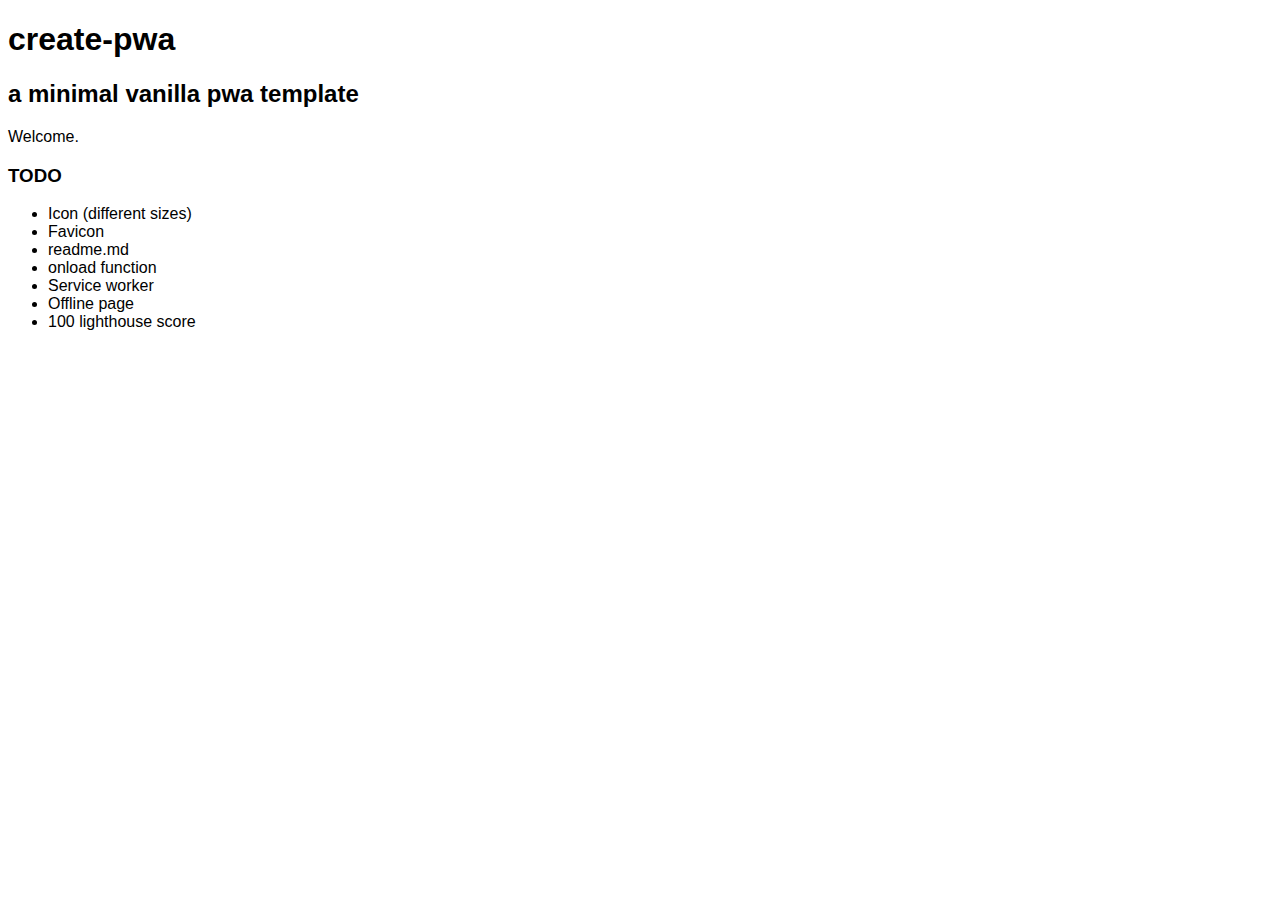
==== index.html @ f07a90e9 "first" ====
<!doctype html>
<html lang="en">
	<head>
		<title>create-pwa - a minimal vanilla pwa template</title>
		<link rel="stylesheet" type="text/css" href="css/app.css">
		<script type="text/javascript" src="js/app.js"></script>

		<!-- PWA /-->
		<meta name="theme-color" content="#ffffff">
		<meta name="viewport" content="width=device-width, initial-scale=1, user-scalable=no">
		<link rel="manifest" href="manifest.json">

		<!-- iOS /-->
		<meta name="apple-mobile-web-app-title" content="create-pwa">
		<meta name="apple-mobile-web-app-capable" content="yes">
		<meta name="apple-mobile-web-app-status-bar-style" content="default">
		<link rel="apple-touch-icon" href="img/touch-icon.png">

		<!-- Common decency /-->
		<meta charset="utf-8">
		<link rel="shortcut icon" href="favicon.ico">

		<!-- SEO /-->
		<meta name="description" content="create-pwa is a minimal pwa template written in vanilla js.">
	</head>
	<body>
		<h1>create-pwa</h1>
		<h2>a minimal vanilla pwa template</h2>
		<p>Welcome.</p>
		<h3>TODO</h3>
		<ul>
			<li>Icon (different sizes)</li>
			<li>Favicon</li>
			<li>readme.md</li>
			<li>onload function</li>
			<li>Service worker</li>
			<li>Offline page</li>
			<li>100 lighthouse score</li>
		</ul>
	</body>
</html>
---- css/app.css ----
html, body {
	font-family: Helvetica;
}
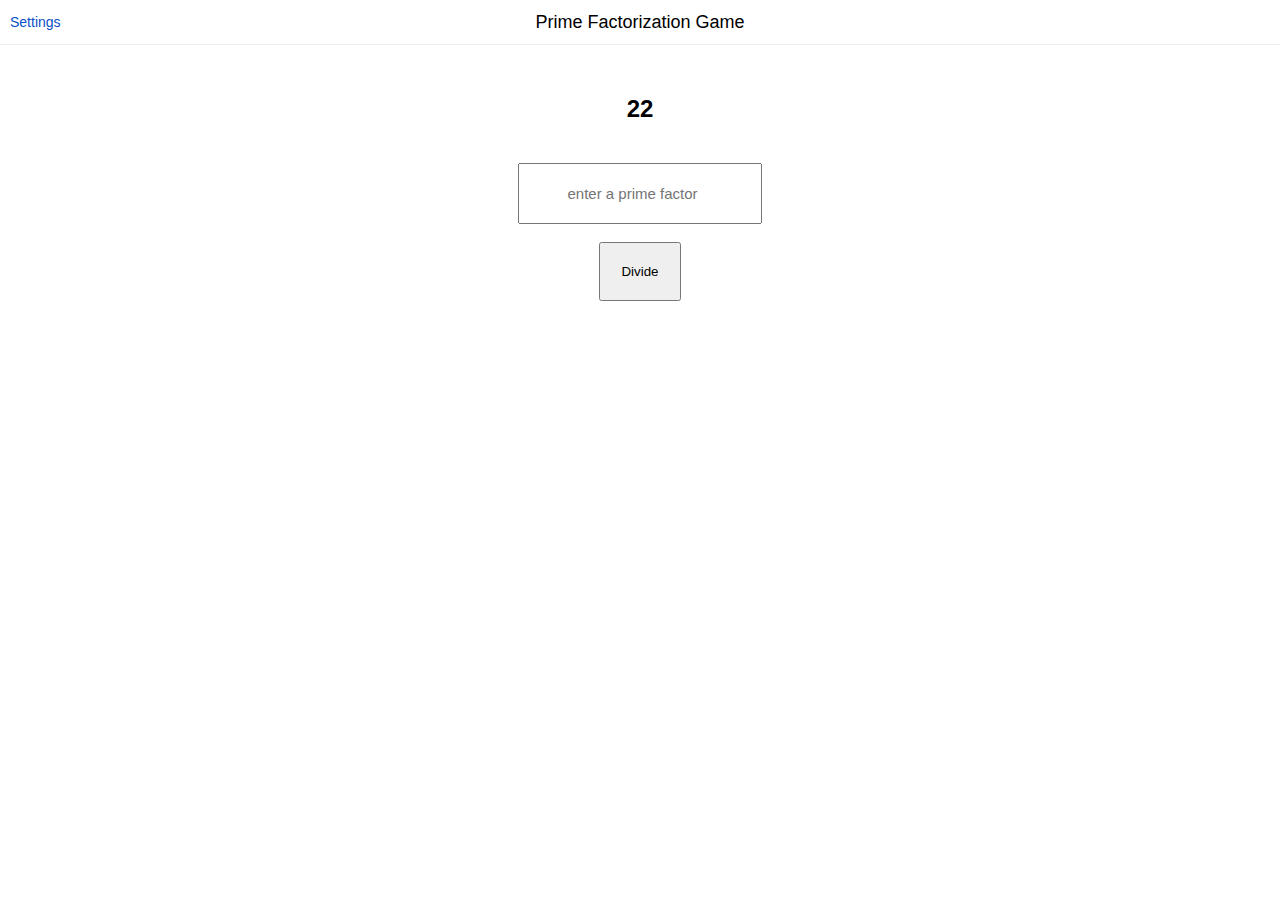
==== commit 8c146be9: "First commit" ====
--- a/index.html
+++ b/index.html
@@ -1,7 +1,7 @@
 <!doctype html>
 <html lang="en">
 	<head>
-		<title>create-pwa - a minimal vanilla pwa template</title>
+		<title>Prime Factorization Game</title>
 		<link rel="stylesheet" type="text/css" href="css/app.css">
 		<script type="text/javascript" src="js/app.js"></script>
 
@@ -11,7 +11,7 @@
 		<link rel="manifest" href="manifest.json">
 
 		<!-- iOS /-->
-		<meta name="apple-mobile-web-app-title" content="create-pwa">
+		<meta name="apple-mobile-web-app-title" content="Prime factorization game PWA">
 		<meta name="apple-mobile-web-app-capable" content="yes">
 		<meta name="apple-mobile-web-app-status-bar-style" content="default">
 		<link rel="apple-touch-icon" href="img/touch-icon.png">
@@ -21,21 +21,52 @@
 		<link rel="shortcut icon" href="favicon.ico">
 
 		<!-- SEO /-->
-		<meta name="description" content="create-pwa is a minimal pwa template written in vanilla js.">
+		<meta name="description" content="Prime Factorization Game.">
 	</head>
 	<body>
-		<h1>create-pwa</h1>
-		<h2>a minimal vanilla pwa template</h2>
-		<p>Welcome.</p>
-		<h3>TODO</h3>
-		<ul>
-			<li>Icon (different sizes)</li>
-			<li>Favicon</li>
-			<li>readme.md</li>
-			<li>onload function</li>
-			<li>Service worker</li>
-			<li>Offline page</li>
-			<li>100 lighthouse score</li>
-		</ul>
+		<div id="game" class="view-controller">
+			<h1 class="navigation-bar">Prime Factorization Game<a href="javascript:openSettings();" class="nav-button">Settings</a></h1>
+			<div class="view">
+				<h2 id="q"></h2>
+				<form action="javascript:answer();">
+				<input type="number" id="guess" placeholder="enter a prime factor">
+				<br />
+				<input type="submit" id="submit" value="Divide">
+				</form>
+			</div>
+		</div>
+		<div id="settings" class="view-controller" style="display: none;">
+			<h1 class="navigation-bar">Settings<a href="javascript:openGame();" class="nav-button">Play</a></h1>
+			<div class="view">
+				<h2>Game</h2>
+				Difficulty:
+				<br /><br />
+				<input type="radio" id="easy" name="diff" selected> <label for="easy">Easy (2-150)</label><br />
+				<input type="radio" id="medium" name="diff"> <label for="medium">Medium (2-300)</label><br />
+				<input type="radio" id="hard" name="diff"> <label for="hard">Hard (2-1000)</label><br />
+				<input type="radio" id="extreme" name="diff"> <label for="extreme">Extreme (2-10000)</label>
+
+				<h2>About primes</h2>
+				<p>Finding the prime factors of a number can be done by trial division, trying all possible primes up to the square root of the number to see if they're factors. If none of them are, the number itself is prime.</p>
+				<p>A list of all primes smaller than 10,000 can be found <a href="javascript:openList();">here</a>.</p>
+				<p>There are also some tricks that can be used, such as:</p>
+				<ul>
+					<li>If a number ends in 0, 2, 4, 6 or 8, it's even and 2 is a prime factor.</li>
+					<li>If the sum of the digits is divisible by 3, then 3 is a prime factor.</li>
+					<li>If a number ends in 0 or 5, then 5 is a prime factor.</li>
+				</ul>
+				<p>Several more interesting rules can be found on <a href="https://en.wikipedia.org/wiki/Divisibility_rule" target="_new">Wikipedia</a>.</p>
+
+				<h2>About this game</h2>
+				<p>This game is a PWA (progressive web app) which means you can save it to the home screen of your phone. Your settings will be saved and it will be available offline. More cool PWAs can be found on <a href="https://appsco.pe" target="_new">Appscope</a>.</p>
+			</div>
+		</div>
+		<div id="list" class="view-controller" style="display: none;">
+			<h1 class="navigation-bar">List of primes<a href="javascript:goBack();" class="nav-button">Back</a></h1>
+			<div class="view">
+				<p>Here's a list of all prime numbers under 10,000.</p>
+				<p id="prime-list"></p>
+			</div>
+		</div>
 	</body>
 </html>--- a/css/app.css
+++ b/css/app.css
@@ -1,3 +1,75 @@
 html, body {
 	font-family: Helvetica;
+	margin: 0px;
+}
+
+a {
+	color: #0c50c7;
+	text-decoration: none;
+}
+
+h1, h2, h3 {
+	margin: 0px;
+}
+
+p {
+	font-size: 16px;
+	line-height: 20px;
+}
+
+.navigation-bar {
+	height: 44px;
+	font-size: 18px;
+	font-weight: normal;
+	line-height: 44px;
+	border-bottom: 1px #EEEEEE solid;
+	text-align: center;
+}
+
+.view-controller .view {
+	padding: 10px;
+}
+
+#q {
+	text-align: center;
+	margin: 40px;
+}
+
+#q strike {
+	font-weight: normal;
+}
+
+#guess {
+	width: 200px;
+	margin: auto;
+	padding: 20px;
+	font-size: 15px;
+	display: block;
+	text-align: center;
+}
+
+.incorrect {
+	box-shadow: 0 0px 16px 0 rgba(255, 0, 0, 0.5);
+}
+
+.correct {
+	box-shadow: 0 0px 16px 0 rgba(0, 255, 0, 0.5);
+}
+
+#submit {
+	margin: auto;
+	display: block;
+	padding: 20px;
+}
+
+.nav-button {
+	position: absolute;
+	left: 10px;
+	text-decoration: none;
+	font-size: 14px;
+}
+
+#settings h2 {
+	margin-top: 15px;
+	margin-bottom: 15px;
 }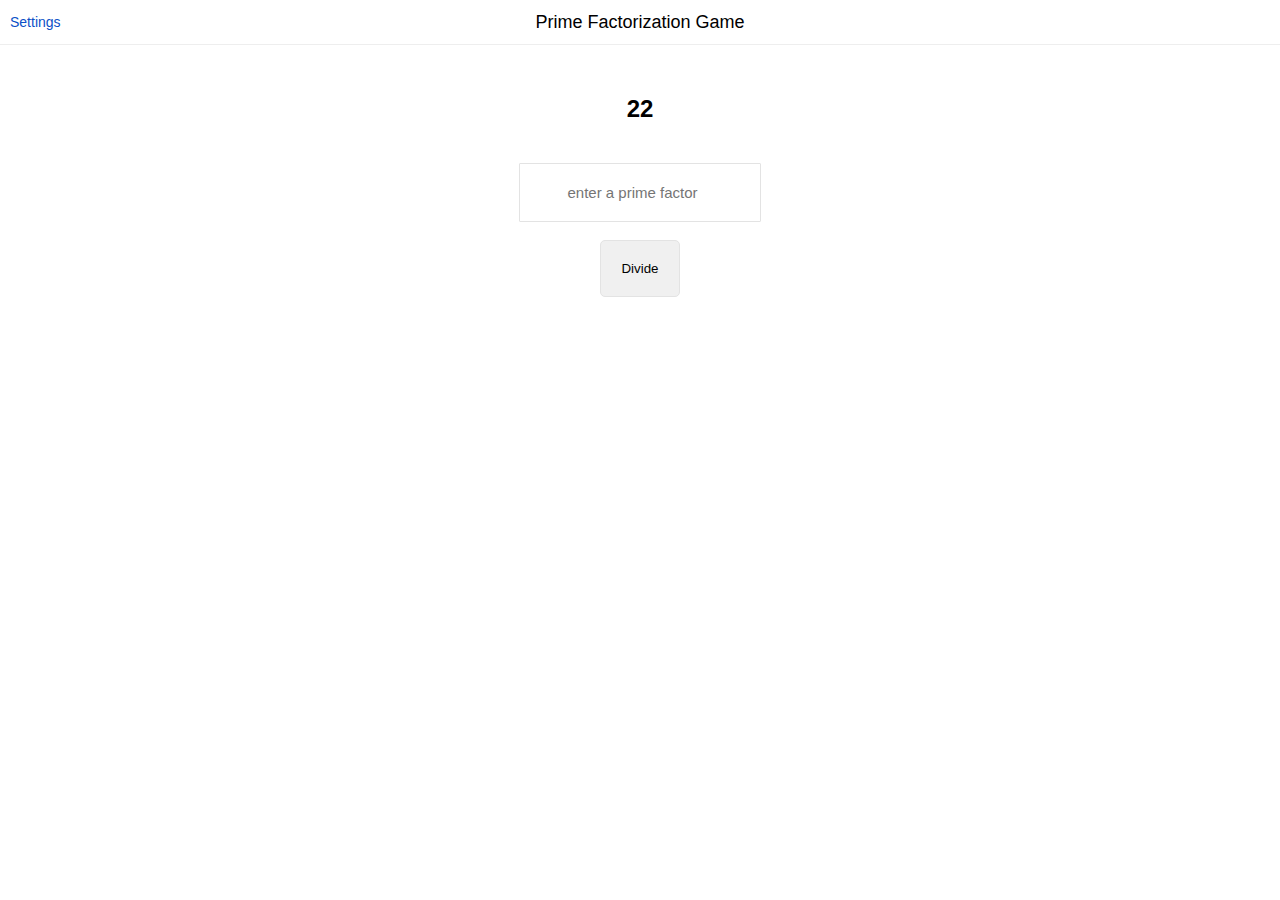
==== commit 885be8df: "sw" ====
--- a/index.html
+++ b/index.html
@@ -29,7 +29,7 @@
 			<div class="view">
 				<h2 id="q"></h2>
 				<form action="javascript:answer();">
-				<input type="number" id="guess" placeholder="enter a prime factor">
+				<input type="number" id="guess" placeholder="enter a prime factor" pattern="[0-9]*">
 				<br />
 				<input type="submit" id="submit" value="Divide">
 				</form>
@@ -41,7 +41,7 @@
 				<h2>Game</h2>
 				Difficulty:
 				<br /><br />
-				<input type="radio" id="easy" name="diff" selected> <label for="easy">Easy (2-150)</label><br />
+				<input type="radio" id="easy" name="diff" checked> <label for="easy">Easy (2-150)</label><br />
 				<input type="radio" id="medium" name="diff"> <label for="medium">Medium (2-300)</label><br />
 				<input type="radio" id="hard" name="diff"> <label for="hard">Hard (2-1000)</label><br />
 				<input type="radio" id="extreme" name="diff"> <label for="extreme">Extreme (2-10000)</label>
--- a/css/app.css
+++ b/css/app.css
@@ -46,6 +46,8 @@
 	font-size: 15px;
 	display: block;
 	text-align: center;
+	border-radius: 1px;
+	border: 1px solid #e3e3e3;
 }
 
 .incorrect {
@@ -60,6 +62,9 @@
 	margin: auto;
 	display: block;
 	padding: 20px;
+	border: 1px solid #e3e3e3;
+	background: #f0f0f0;
+	border-radius: 5px;
 }
 
 .nav-button {
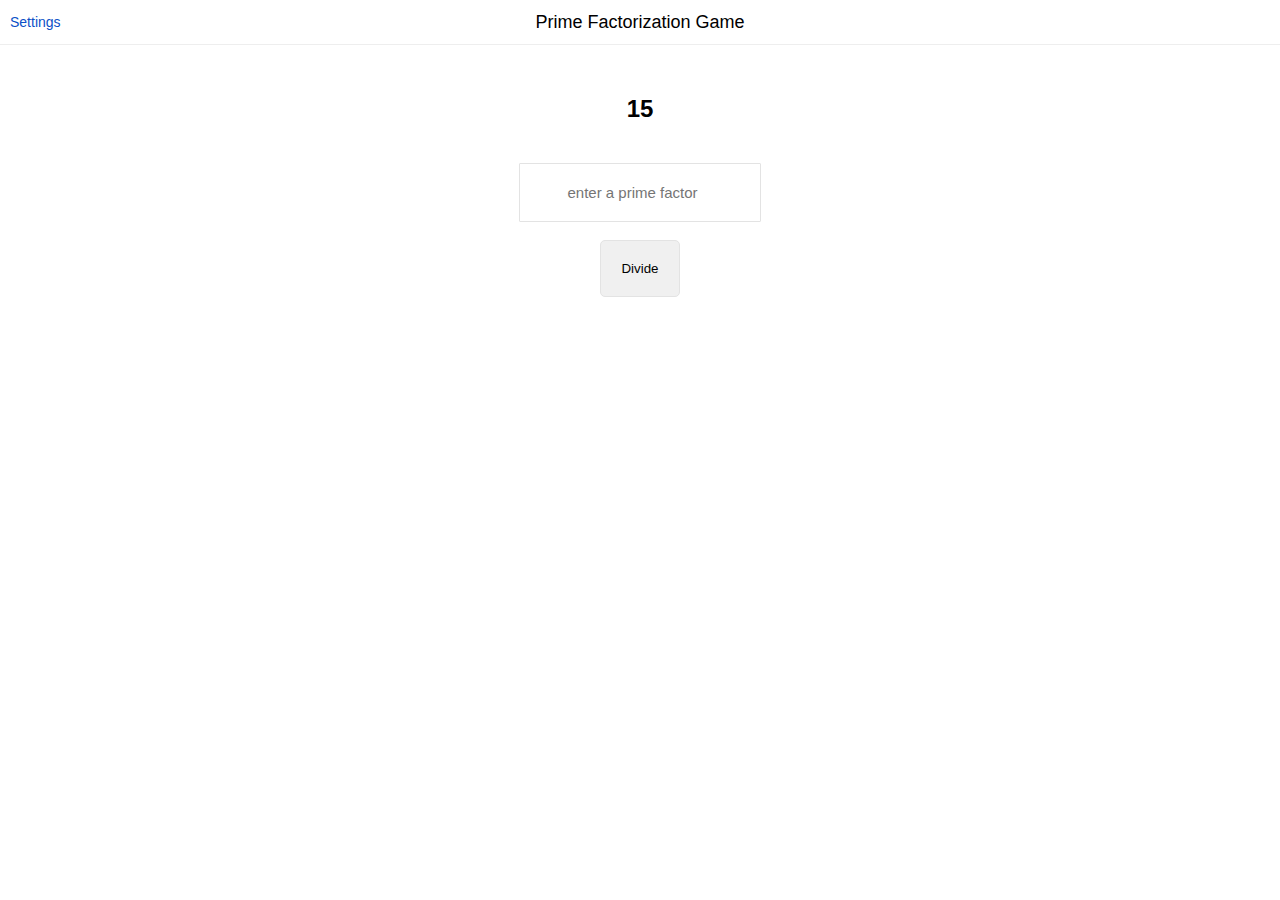
==== commit 82cf4c34: "localstorage" ====
--- a/index.html
+++ b/index.html
@@ -41,10 +41,10 @@
 				<h2>Game</h2>
 				Difficulty:
 				<br /><br />
-				<input type="radio" id="easy" name="diff" checked> <label for="easy">Easy (2-150)</label><br />
-				<input type="radio" id="medium" name="diff"> <label for="medium">Medium (2-300)</label><br />
-				<input type="radio" id="hard" name="diff"> <label for="hard">Hard (2-1000)</label><br />
-				<input type="radio" id="extreme" name="diff"> <label for="extreme">Extreme (2-10000)</label>
+				<input type="radio" id="easy" name="diff" checked onchange="changedSetting();"> <label for="easy">Easy (2-150)</label><br />
+				<input type="radio" id="medium" name="diff" onchange="changedSetting();"> <label for="medium">Medium (2-300)</label><br />
+				<input type="radio" id="hard" name="diff" onchange="changedSetting();"> <label for="hard">Hard (2-1000)</label><br />
+				<input type="radio" id="extreme" name="diff" onchange="changedSetting();"> <label for="extreme">Extreme (2-10000)</label>
 
 				<h2>About primes</h2>
 				<p>Finding the prime factors of a number can be done by trial division, trying all possible primes up to the square root of the number to see if they're factors. If none of them are, the number itself is prime.</p>
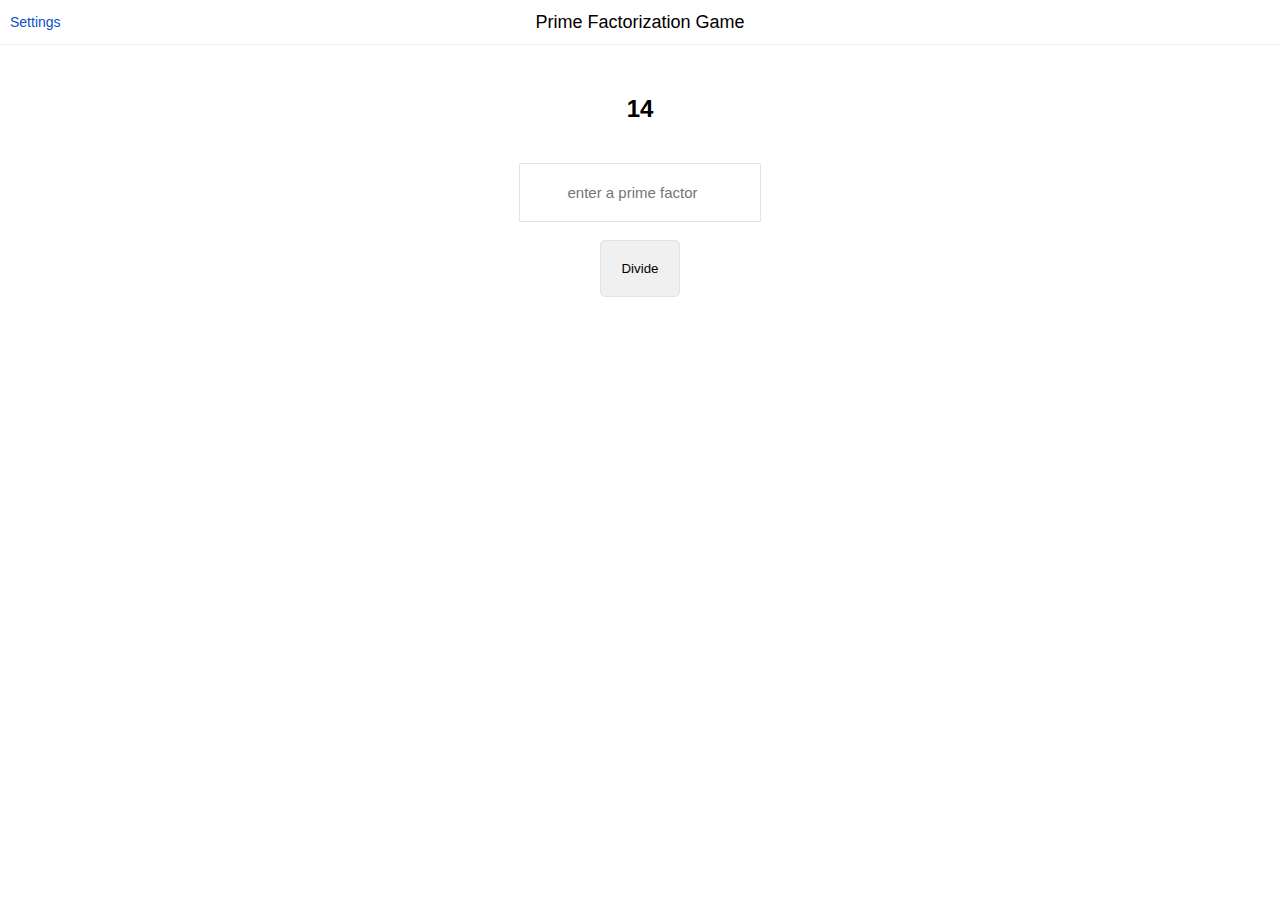
==== commit 36ec1095: "localstorage" ====
--- a/index.html
+++ b/index.html
@@ -7,7 +7,7 @@
 
 		<!-- PWA /-->
 		<meta name="theme-color" content="#ffffff">
-		<meta name="viewport" content="width=device-width, initial-scale=1, user-scalable=no">
+		<meta name="viewport" content="width=device-width, initial-scale=1">
 		<link rel="manifest" href="manifest.json">
 
 		<!-- iOS /-->
@@ -29,7 +29,7 @@
 			<div class="view">
 				<h2 id="q"></h2>
 				<form action="javascript:answer();">
-				<input type="number" id="guess" placeholder="enter a prime factor" pattern="[0-9]*">
+				<input type="number" id="guess" aria-label="enter a prime factor" placeholder="enter a prime factor" pattern="[0-9]*">
 				<br />
 				<input type="submit" id="submit" value="Divide">
 				</form>
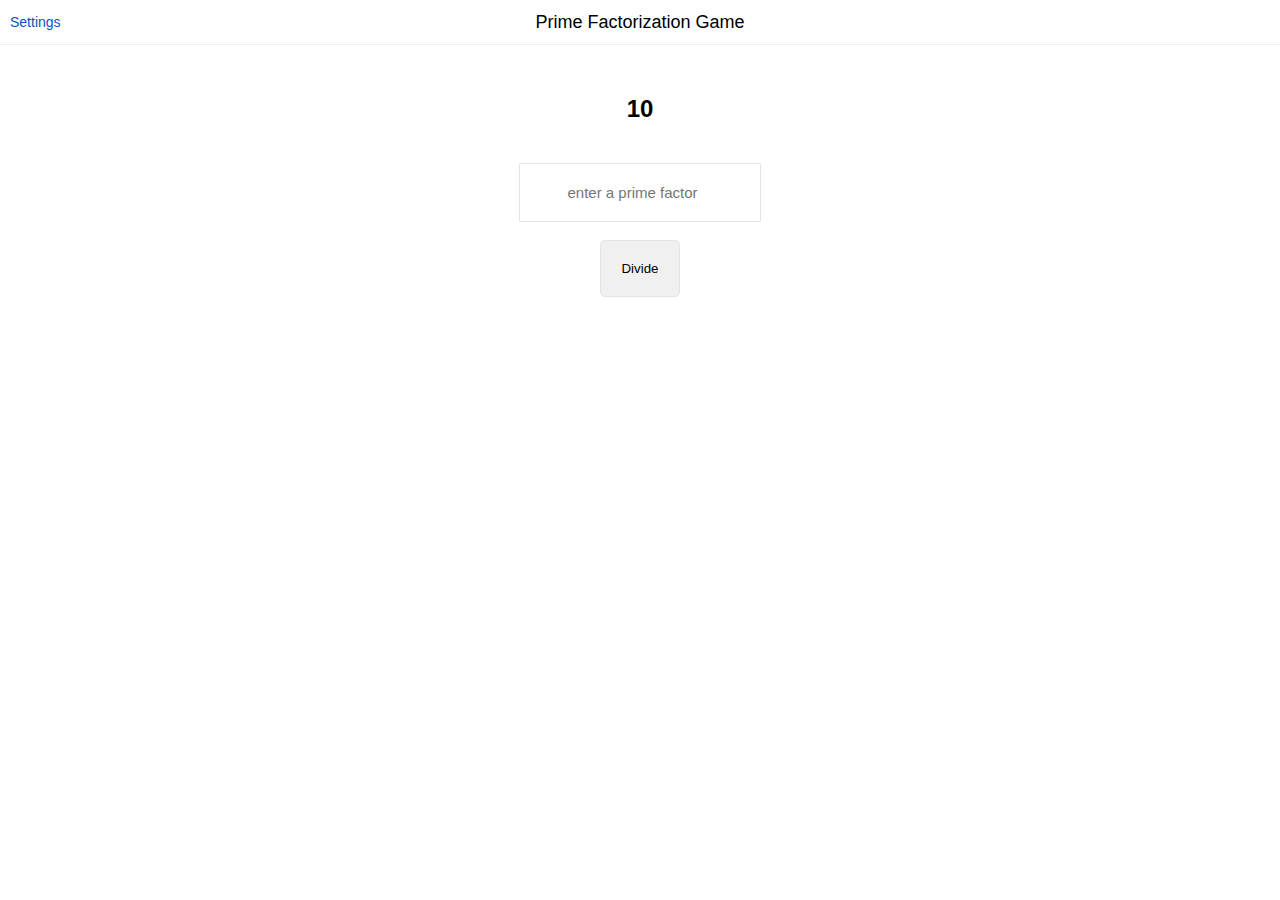
==== commit 649066cd: "performance fixes" ====
--- a/index.html
+++ b/index.html
@@ -2,8 +2,7 @@
 <html lang="en">
 	<head>
 		<title>Prime Factorization Game</title>
-		<link rel="stylesheet" type="text/css" href="css/app.css">
-		<script type="text/javascript" src="js/app.js"></script>
+		<style type="text/css">#q strike,.navigation-bar{font-weight:400}#guess,#q,.navigation-bar{text-align:center}.nav-button,a{text-decoration:none}body,html{font-family:Helvetica;margin:0}a{color:#0c50c7}h1,h2,h3{margin:0}p{font-size:16px;line-height:20px}.navigation-bar{height:44px;font-size:18px;line-height:44px;border-bottom:1px #EEE solid}.view-controller .view{padding:10px}#guess,#submit{margin:auto;display:block;padding:20px}#q{margin:40px}#guess{width:200px;font-size:15px;border-radius:1px;border:1px solid #e3e3e3}.incorrect{box-shadow:0 0 16px 0 rgba(255,0,0,.5)}.correct{box-shadow:0 0 16px 0 rgba(0,255,0,.5)}#submit{border:1px solid #e3e3e3;background:#f0f0f0;border-radius:5px}.nav-button{position:absolute;left:10px;font-size:14px}#settings h2{margin-top:15px;margin-bottom:15px}</style>
 
 		<!-- PWA /-->
 		<meta name="theme-color" content="#ffffff">
@@ -68,5 +67,6 @@
 				<p id="prime-list"></p>
 			</div>
 		</div>
+		<script type="text/javascript" src="js/app.js"></script>
 	</body>
 </html>